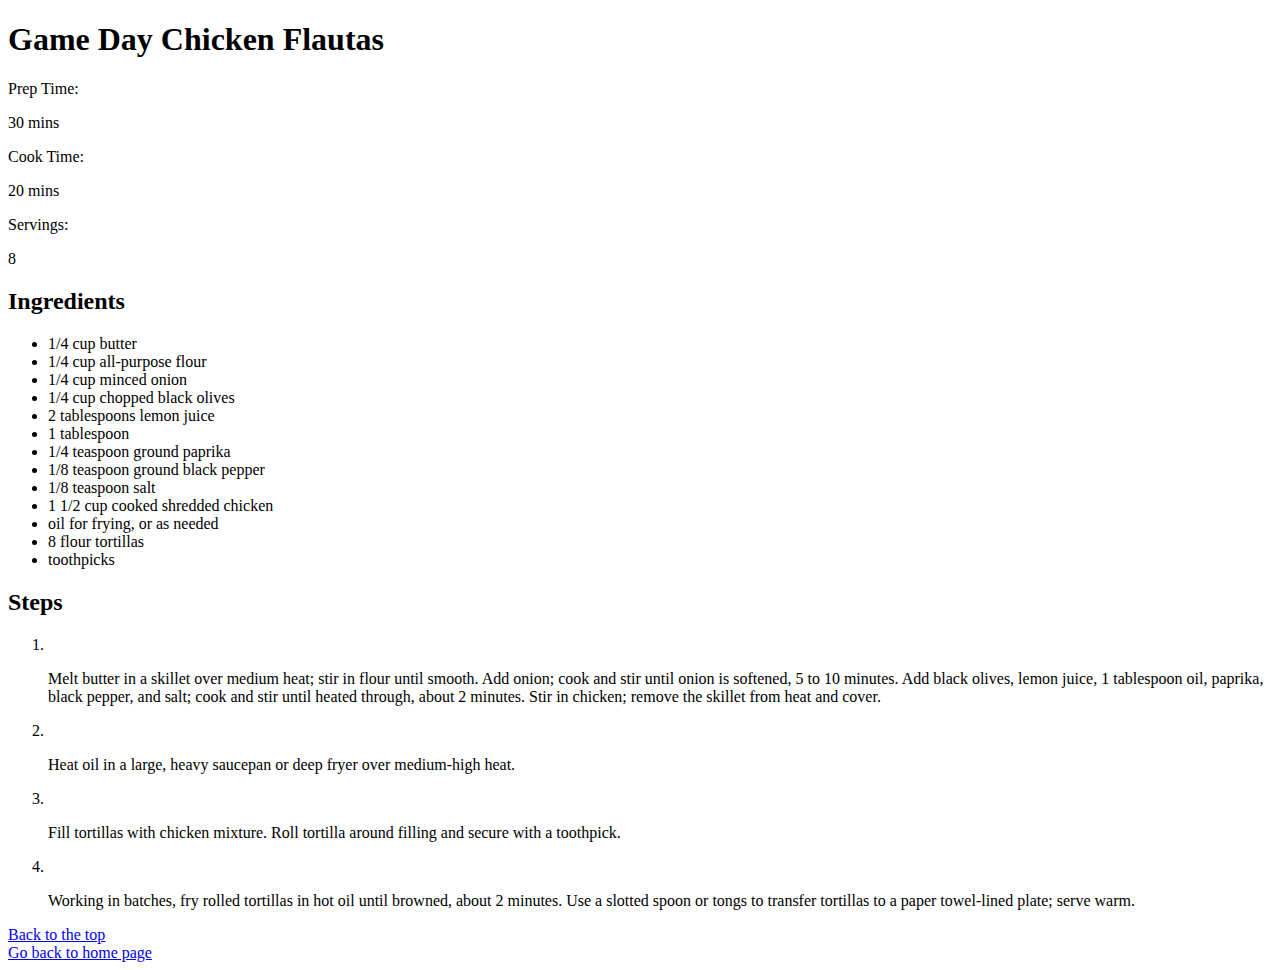
==== chicken.html @ dcd259c8 "added class for recipe headers" ====
<!DOCTYPE html>
<html>
    <head>
        <meta charset="utf-8">
    </head>
    <body>
        <h1 class="recipe-title">Game Day Chicken Flautas</h1>
        <div class="prep-card">
            <p class="prep"> Prep Time: </p><p>30 mins</p>
            <p class="prep"> Cook Time: </p><p>20 mins</p>
            <p class="prep">Servings:</p><p>8</p>
        </div>
        <h2>Ingredients</h2>
        <ul>
            <li>1/4 cup butter</li>
            <li>1/4 cup all-purpose flour</li>
            <li>1/4 cup minced onion</li>
            <li>1/4 cup chopped black olives</li>
            <li>2 tablespoons lemon juice</li>
            <li>1 tablespoon</li>
            <li>1/4 teaspoon ground paprika</li>
            <li>1/8 teaspoon ground black pepper</li>
            <li>1/8 teaspoon salt</li>
            <li>1 1/2 cup cooked shredded chicken</li>
            <li>oil for frying, or as needed</li>
            <li>8 flour tortillas</li>
            <li>toothpicks</li>
        </ul>
        <h2>Steps</h2>
        <ol>
            <li></li>
                <p>Melt butter in a skillet over medium heat; stir in flour until smooth. Add onion; cook and stir until onion is softened, 5 to 10 minutes. Add black olives, lemon juice, 1 tablespoon oil, paprika, black pepper, and salt; cook and stir until heated through, about 2 minutes. Stir in chicken; remove the skillet from heat and cover. </p>
            <li></li>
                <p>Heat oil in a large, heavy saucepan or deep fryer over medium-high heat.</p>
            <li></li>
                <p>Fill tortillas with chicken mixture. Roll tortilla around filling and secure with a toothpick.</p>
            <li></li>
                <p>Working in batches, fry rolled tortillas in hot oil until browned, about 2 minutes. Use a slotted spoon or tongs to transfer tortillas to a paper towel-lined plate; serve warm.</p>
        </ol>
        <a href="#">Back to the top</a>
        <br>
        <a href="index.html">Go back to home page</a>
    </body>
</html>
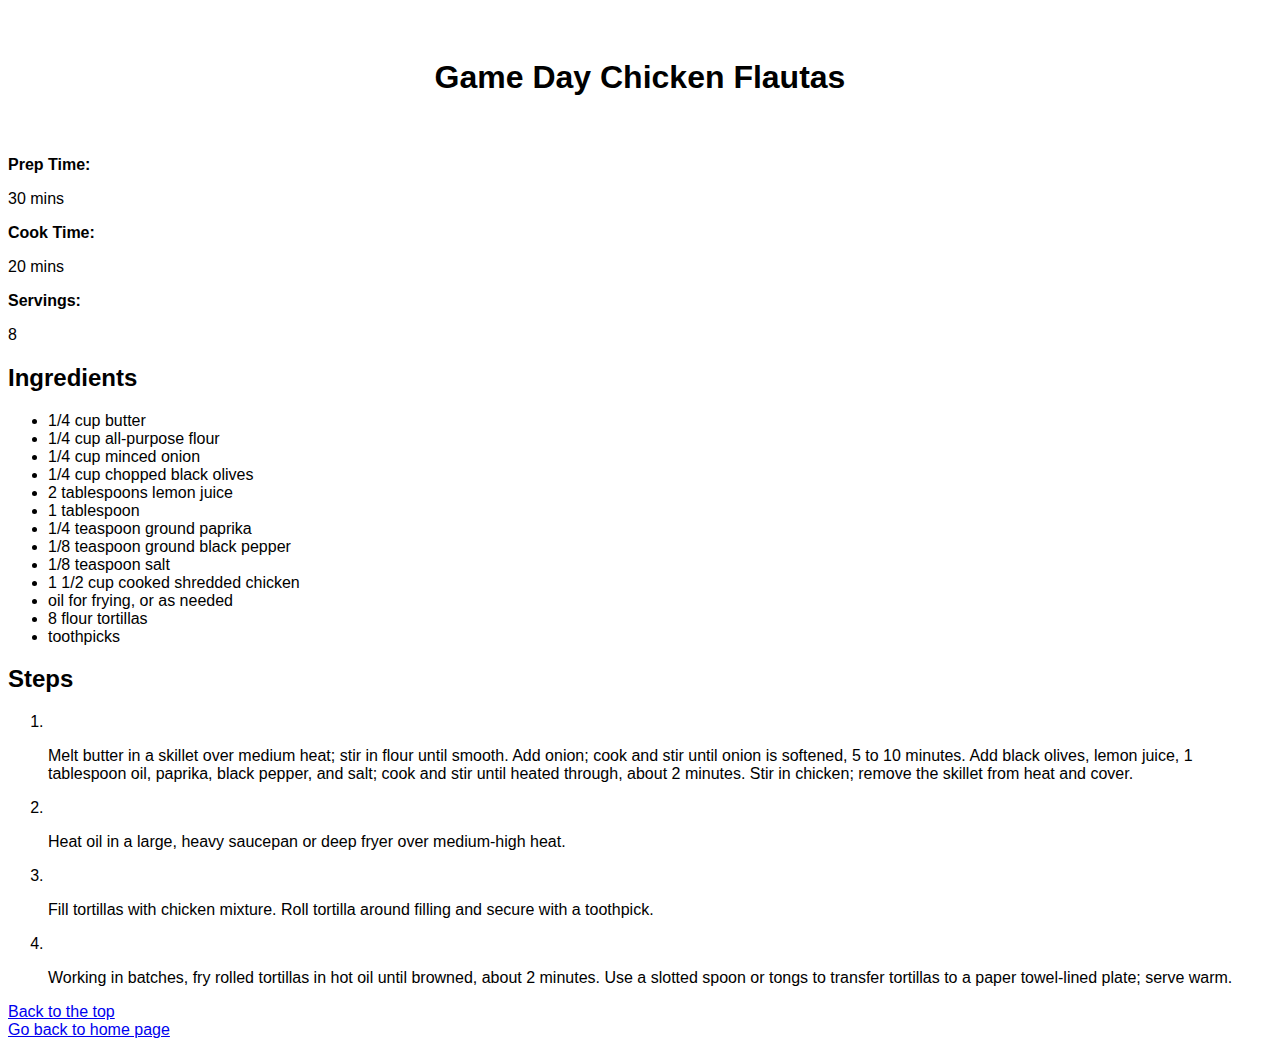
==== commit 01be6503: "added links in head" ====
--- a/chicken.html
+++ b/chicken.html
@@ -2,6 +2,8 @@
 <html>
     <head>
         <meta charset="utf-8">
+        <meta name="viewport" content="width=device-width, initial-scale=1.0">
+        <link rel="stylesheet" href="./styles.css">
     </head>
     <body>
         <h1 class="recipe-title">Game Day Chicken Flautas</h1>
--- a/styles.css
+++ b/styles.css
@@ -0,0 +1,40 @@
+html{
+    font-family: 'Gill Sans', 'Gill Sans MT', Calibri, 'Trebuchet MS', sans-serif;
+}
+
+body{
+    display: block;
+}
+.index-header {
+    text-align: center;
+}
+
+.recipe-title{
+    text-align: center;
+    padding: 3%;
+}
+
+.prep{
+    font-weight: bold;
+}
+.content{
+    display: flex;
+    gap: 40px; 
+    flex-direction: row;
+    justify-content: center;
+    font-size: 20px;
+    margin-top: 5%;
+}
+.item{
+    text-align: center;
+}
+
+div img{
+    width: 350px;
+    height: 500px;
+}
+
+img{
+    overflow-clip-margin: content-box;
+    overflow: clip;
+}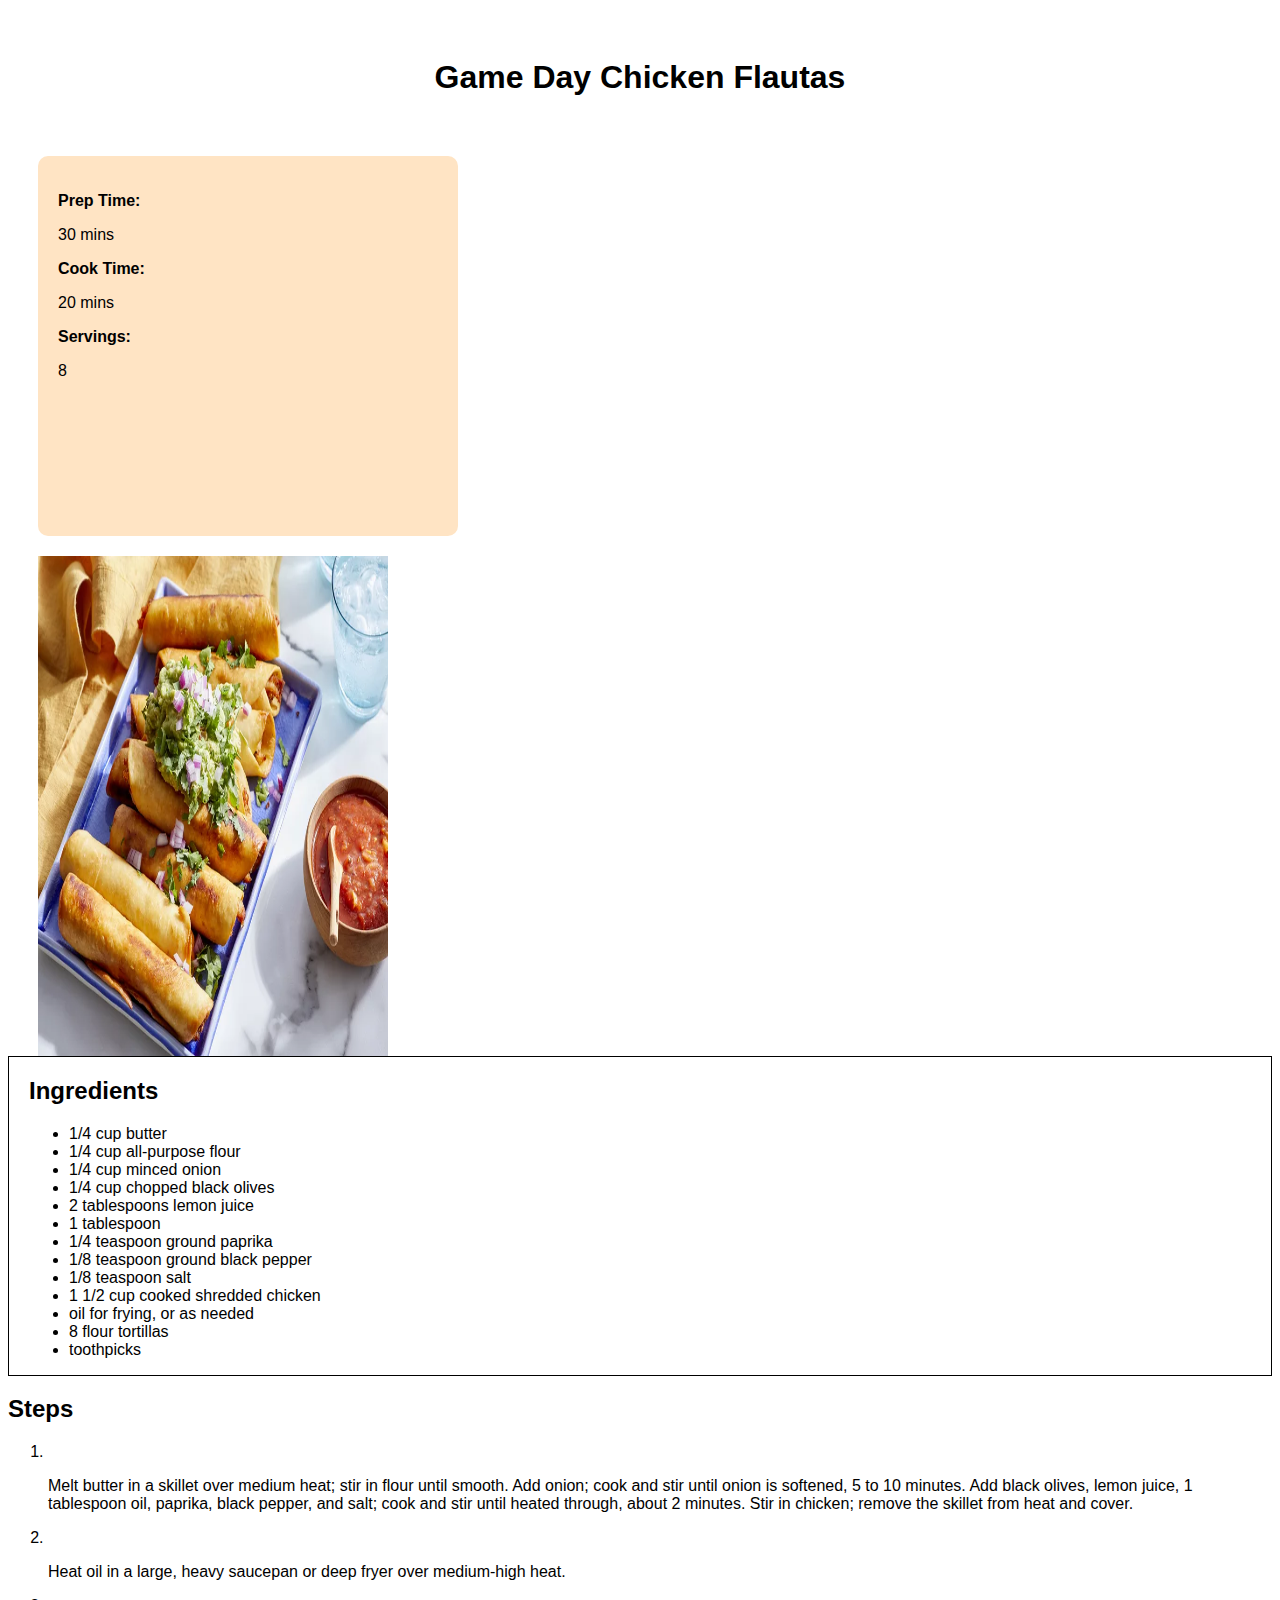
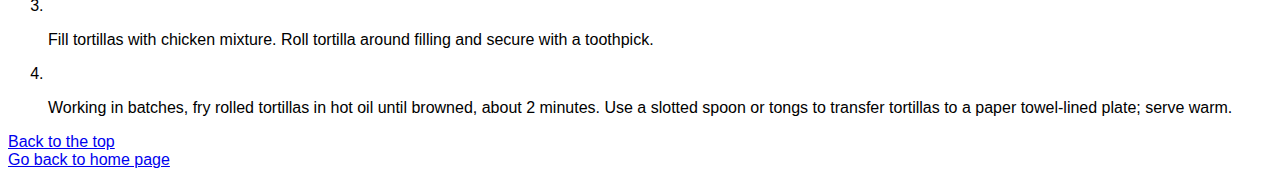
==== commit ad1ffe49: "styling columns in individual recipes" ====
--- a/chicken.html
+++ b/chicken.html
@@ -7,27 +7,33 @@
     </head>
     <body>
         <h1 class="recipe-title">Game Day Chicken Flautas</h1>
-        <div class="prep-card">
+        <div class="left">
+            <div class="prep-card">
             <p class="prep"> Prep Time: </p><p>30 mins</p>
             <p class="prep"> Cook Time: </p><p>20 mins</p>
             <p class="prep">Servings:</p><p>8</p>
+            </div>
+            <img src="ChickenFlautas.webp" alt="Picture of Chicken Flautas">
         </div>
-        <h2>Ingredients</h2>
-        <ul>
-            <li>1/4 cup butter</li>
-            <li>1/4 cup all-purpose flour</li>
-            <li>1/4 cup minced onion</li>
-            <li>1/4 cup chopped black olives</li>
-            <li>2 tablespoons lemon juice</li>
-            <li>1 tablespoon</li>
-            <li>1/4 teaspoon ground paprika</li>
-            <li>1/8 teaspoon ground black pepper</li>
-            <li>1/8 teaspoon salt</li>
-            <li>1 1/2 cup cooked shredded chicken</li>
-            <li>oil for frying, or as needed</li>
-            <li>8 flour tortillas</li>
-            <li>toothpicks</li>
-        </ul>
+        <div class="right">
+            <div class="top-right">
+            <h2>Ingredients</h2>
+            <ul>
+                <li>1/4 cup butter</li>
+                <li>1/4 cup all-purpose flour</li>
+                <li>1/4 cup minced onion</li>
+                <li>1/4 cup chopped black olives</li>
+                <li>2 tablespoons lemon juice</li>
+                <li>1 tablespoon</li>
+                <li>1/4 teaspoon ground paprika</li>
+                <li>1/8 teaspoon ground black pepper</li>
+                <li>1/8 teaspoon salt</li>
+                <li>1 1/2 cup cooked shredded chicken</li>
+                <li>oil for frying, or as needed</li>
+                <li>8 flour tortillas</li>
+                <li>toothpicks</li>
+            </ul>
+            </div>
         <h2>Steps</h2>
         <ol>
             <li></li>
@@ -39,6 +45,7 @@
             <li></li>
                 <p>Working in batches, fry rolled tortillas in hot oil until browned, about 2 minutes. Use a slotted spoon or tongs to transfer tortillas to a paper towel-lined plate; serve warm.</p>
         </ol>
+        </div>
         <a href="#">Back to the top</a>
         <br>
         <a href="index.html">Go back to home page</a>
--- a/styles.css
+++ b/styles.css
@@ -17,6 +17,27 @@
 .prep{
     font-weight: bold;
 }
+.prep-card{
+    border-radius: 10px;
+    background-color: bisque;
+    padding: 20px;
+    flex-grow: 3;
+}
+
+.left{
+    display: flex;
+    flex-direction: column;
+    gap: 20px;
+    padding-left: 30px;
+    width: 420px;
+    height: 900px;
+}
+.top-right{
+padding: 0 20px;
+border: 1px solid black;
+
+}
+
 .content{
     display: flex;
     gap: 40px; 
@@ -28,6 +49,9 @@
 .item{
     text-align: center;
 }
+div{
+    display: block;
+}
 
 div img{
     width: 350px;
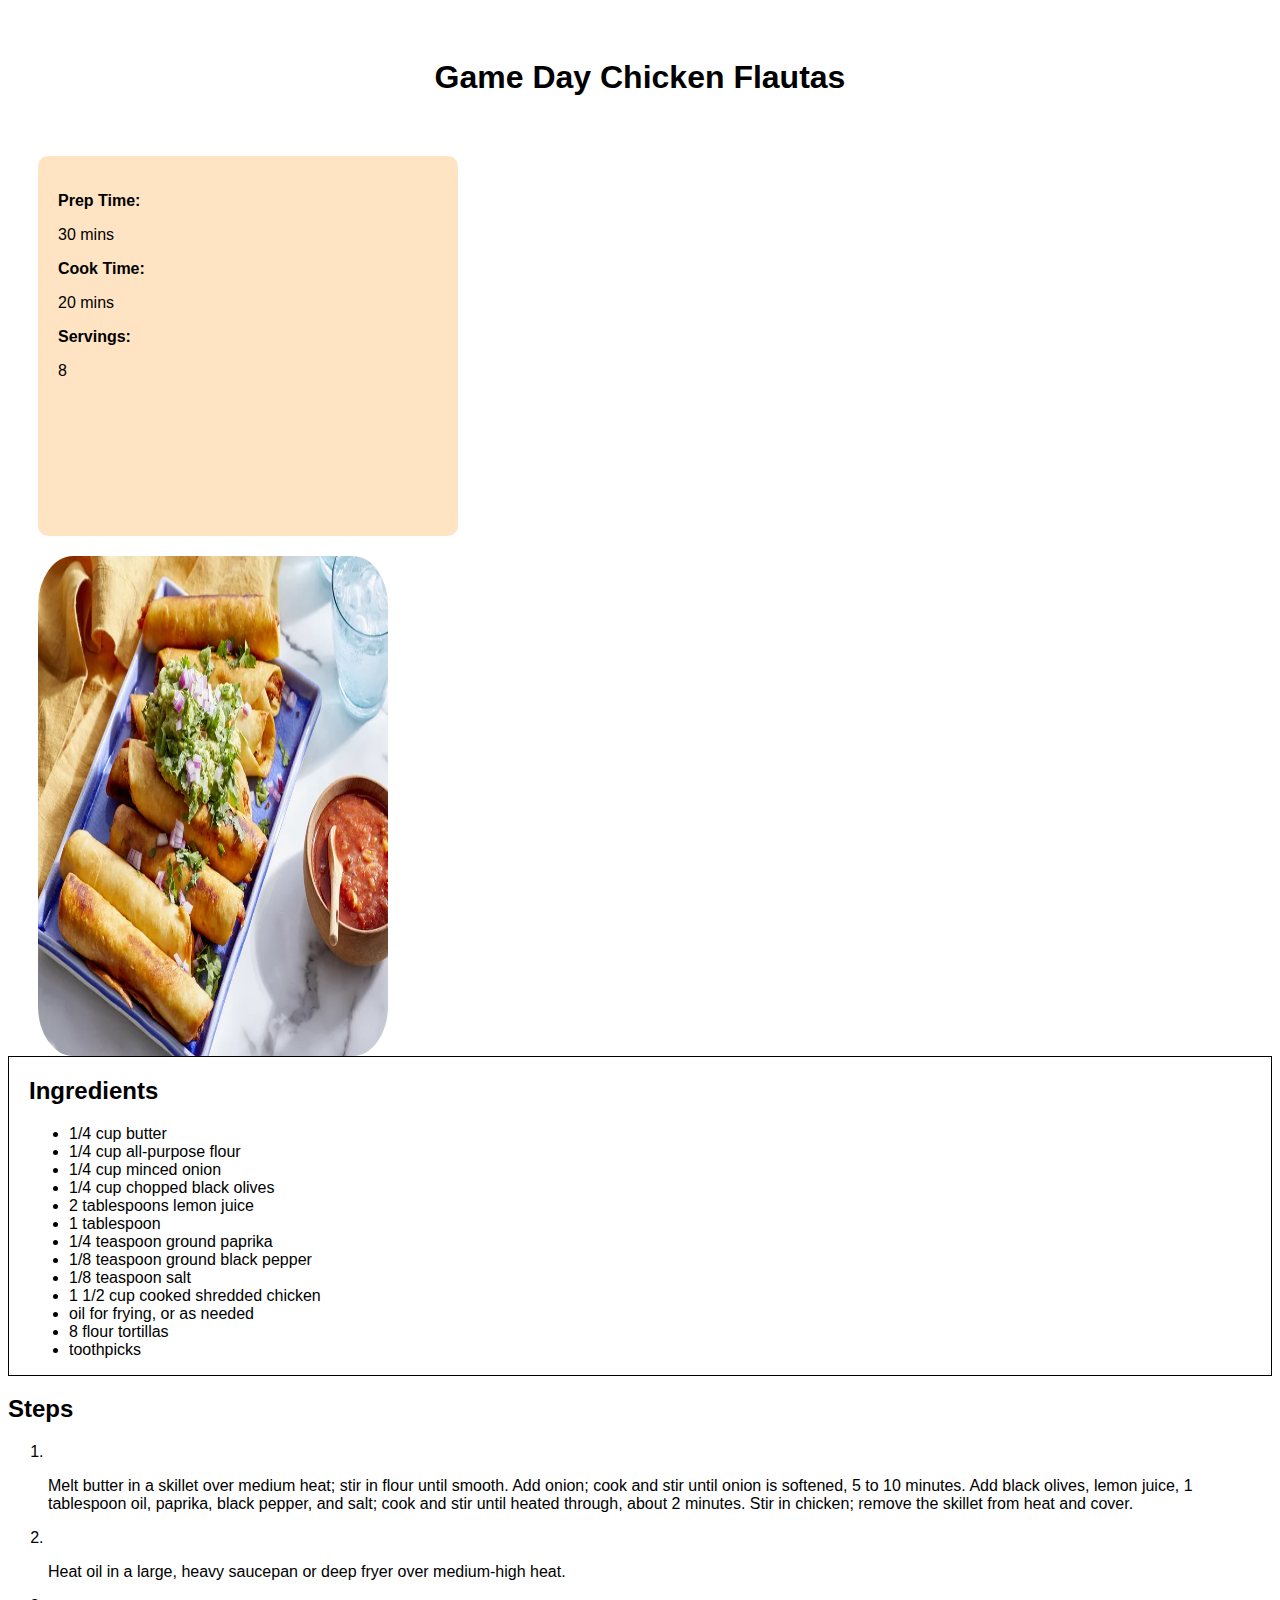
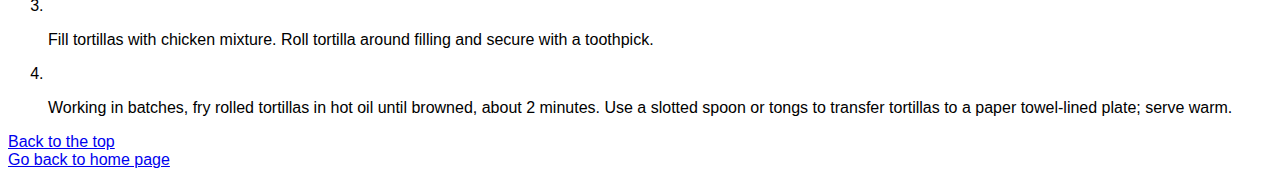
==== commit 6d28c5b0: "Ran prettier for all pages" ====
--- a/chicken.html
+++ b/chicken.html
@@ -1,53 +1,74 @@
 <!DOCTYPE html>
 <html>
-    <head>
-        <meta charset="utf-8">
-        <meta name="viewport" content="width=device-width, initial-scale=1.0">
-        <link rel="stylesheet" href="./styles.css">
-    </head>
-    <body>
-        <h1 class="recipe-title">Game Day Chicken Flautas</h1>
-        <div class="left">
-            <div class="prep-card">
-            <p class="prep"> Prep Time: </p><p>30 mins</p>
-            <p class="prep"> Cook Time: </p><p>20 mins</p>
-            <p class="prep">Servings:</p><p>8</p>
-            </div>
-            <img src="ChickenFlautas.webp" alt="Picture of Chicken Flautas">
-        </div>
-        <div class="right">
-            <div class="top-right">
-            <h2>Ingredients</h2>
-            <ul>
-                <li>1/4 cup butter</li>
-                <li>1/4 cup all-purpose flour</li>
-                <li>1/4 cup minced onion</li>
-                <li>1/4 cup chopped black olives</li>
-                <li>2 tablespoons lemon juice</li>
-                <li>1 tablespoon</li>
-                <li>1/4 teaspoon ground paprika</li>
-                <li>1/8 teaspoon ground black pepper</li>
-                <li>1/8 teaspoon salt</li>
-                <li>1 1/2 cup cooked shredded chicken</li>
-                <li>oil for frying, or as needed</li>
-                <li>8 flour tortillas</li>
-                <li>toothpicks</li>
-            </ul>
-            </div>
+  <head>
+    <meta charset="utf-8" />
+    <meta name="viewport" content="width=device-width, initial-scale=1.0" />
+    <link rel="stylesheet" href="./styles.css" />
+  </head>
+  <body>
+    <h1 class="recipe-title">Game Day Chicken Flautas</h1>
+    <div class="left">
+      <div class="prep-card">
+        <p class="prep">Prep Time:</p>
+        <p>30 mins</p>
+        <p class="prep">Cook Time:</p>
+        <p>20 mins</p>
+        <p class="prep">Servings:</p>
+        <p>8</p>
+      </div>
+      <img src="ChickenFlautas.webp" alt="Picture of Chicken Flautas" />
+    </div>
+    <div class="right">
+      <div class="top-right">
+        <h2>Ingredients</h2>
+        <ul>
+          <li>1/4 cup butter</li>
+          <li>1/4 cup all-purpose flour</li>
+          <li>1/4 cup minced onion</li>
+          <li>1/4 cup chopped black olives</li>
+          <li>2 tablespoons lemon juice</li>
+          <li>1 tablespoon</li>
+          <li>1/4 teaspoon ground paprika</li>
+          <li>1/8 teaspoon ground black pepper</li>
+          <li>1/8 teaspoon salt</li>
+          <li>1 1/2 cup cooked shredded chicken</li>
+          <li>oil for frying, or as needed</li>
+          <li>8 flour tortillas</li>
+          <li>toothpicks</li>
+        </ul>
+      </div>
+      <div class="step">
         <h2>Steps</h2>
         <ol>
-            <li></li>
-                <p>Melt butter in a skillet over medium heat; stir in flour until smooth. Add onion; cook and stir until onion is softened, 5 to 10 minutes. Add black olives, lemon juice, 1 tablespoon oil, paprika, black pepper, and salt; cook and stir until heated through, about 2 minutes. Stir in chicken; remove the skillet from heat and cover. </p>
-            <li></li>
-                <p>Heat oil in a large, heavy saucepan or deep fryer over medium-high heat.</p>
-            <li></li>
-                <p>Fill tortillas with chicken mixture. Roll tortilla around filling and secure with a toothpick.</p>
-            <li></li>
-                <p>Working in batches, fry rolled tortillas in hot oil until browned, about 2 minutes. Use a slotted spoon or tongs to transfer tortillas to a paper towel-lined plate; serve warm.</p>
+          <li></li>
+          <p>
+            Melt butter in a skillet over medium heat; stir in flour until
+            smooth. Add onion; cook and stir until onion is softened, 5 to 10
+            minutes. Add black olives, lemon juice, 1 tablespoon oil, paprika,
+            black pepper, and salt; cook and stir until heated through, about 2
+            minutes. Stir in chicken; remove the skillet from heat and cover.
+          </p>
+          <li></li>
+          <p>
+            Heat oil in a large, heavy saucepan or deep fryer over medium-high
+            heat.
+          </p>
+          <li></li>
+          <p>
+            Fill tortillas with chicken mixture. Roll tortilla around filling
+            and secure with a toothpick.
+          </p>
+          <li></li>
+          <p>
+            Working in batches, fry rolled tortillas in hot oil until browned,
+            about 2 minutes. Use a slotted spoon or tongs to transfer tortillas
+            to a paper towel-lined plate; serve warm.
+          </p>
         </ol>
-        </div>
-        <a href="#">Back to the top</a>
-        <br>
-        <a href="index.html">Go back to home page</a>
-    </body>
-</html>+      </div>
+    </div>
+    <a href="#">Back to the top</a>
+    <br />
+    <a href="index.html">Go back to home page</a>
+  </body>
+</html>
--- a/styles.css
+++ b/styles.css
@@ -61,4 +61,5 @@
 img{
     overflow-clip-margin: content-box;
     overflow: clip;
+    border-radius: 10%;
 }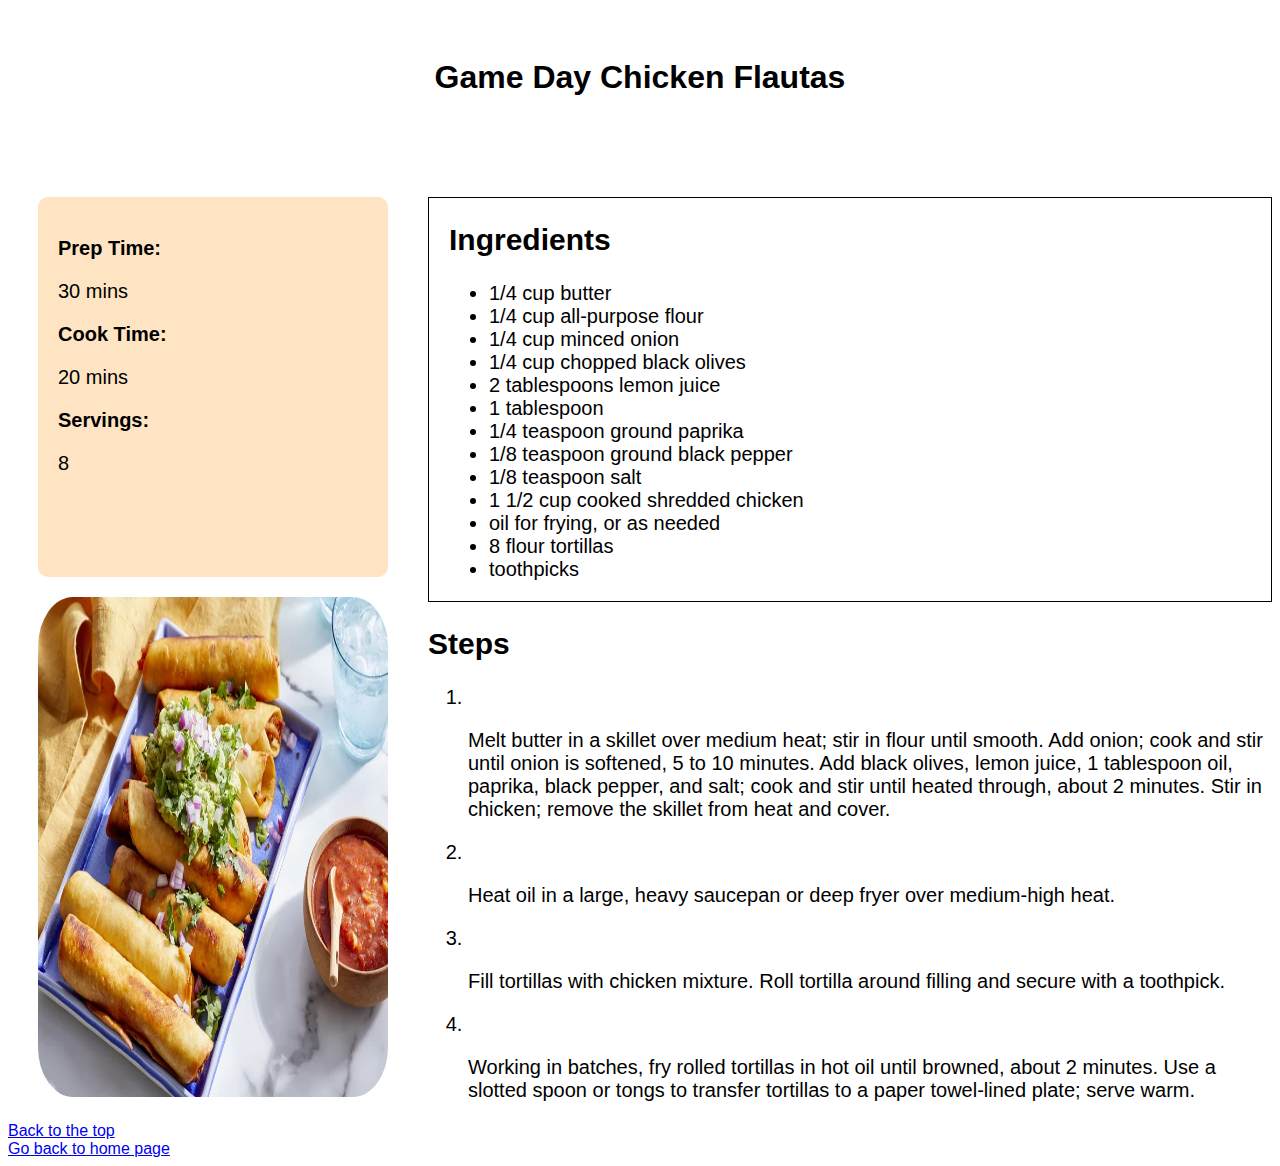
==== commit 021eab9c: "testing div spacing on chicken flautas" ====
--- a/chicken.html
+++ b/chicken.html
@@ -4,9 +4,11 @@
     <meta charset="utf-8" />
     <meta name="viewport" content="width=device-width, initial-scale=1.0" />
     <link rel="stylesheet" href="./styles.css" />
+    <title>Game Day Chicken Flautas</title>
   </head>
   <body>
     <h1 class="recipe-title">Game Day Chicken Flautas</h1>
+    <div class="content">
     <div class="left">
       <div class="prep-card">
         <p class="prep">Prep Time:</p>
@@ -67,6 +69,7 @@
         </ol>
       </div>
     </div>
+    </div>
     <a href="#">Back to the top</a>
     <br />
     <a href="index.html">Go back to home page</a>
